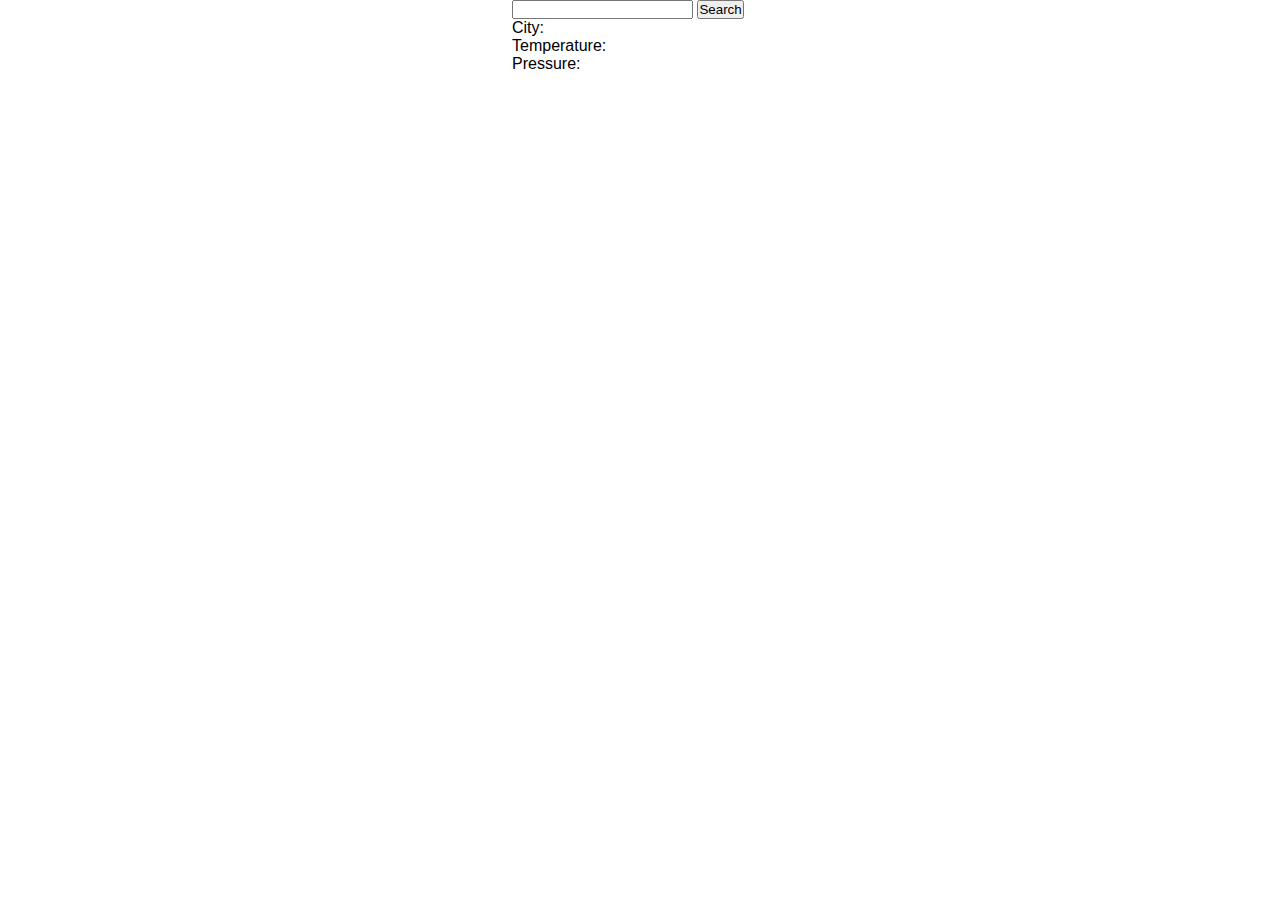
==== WeatherUpp/index.html @ 52fbe9fd "feat: implement searchWeather function" ====
<!DOCTYPE html>
<html lang="en">
<head>
    <meta charset="UTF-8">
    <meta name="viewport" content="width=device-width, initial-scale=1.0">
    <meta http-equiv="X-UA-Compatible" content="ie=edge">
    <link rel="stylesheet" href="./assets/styles.css">
    <title>Weather</title>
</head>
<body>
    <main>
        <div class="content-wrapper">
            <input class="search-input" type="search">
            <button class="search-button">Search</button>
            <div class="error"></div>
            <div class="data-wrapper">
                <div class="parameter-wrapper">
                    <span class="parameter">
                        Сity:
                    </span>
                    <span class="parameter">
                        Temperature:
                    </span>
                    <span class="parameter">
                        Pressure:
                    </span>
                </div>
                <div class="value-wrapper">
                    <span class="value value-city"></span>
                    <span class="value value-temperature"></span>
                    <span class="value value-pressure"></span>
                </div>           
            </div>
        </div>
    </main>
    <script src="./src/index.js"></script>
</body>
</html>
---- WeatherUpp/assets/styles.css ----
* {
    margin: 0px;
    padding: 0px;
    box-sizing: border-box;
    font-family: sans-serif;
  }
  
.content-wrapper{
    width: 20%;
    margin: auto;
}
.error{
    color: red;
}
.data-wrapper{
    display: flex;
}
.parameter-wrapper{
    display: flex;
    flex-direction: column;
}
.parameter{

}
.value-wrapper{
    display: flex;
    flex-direction: column;
}
.value{

}
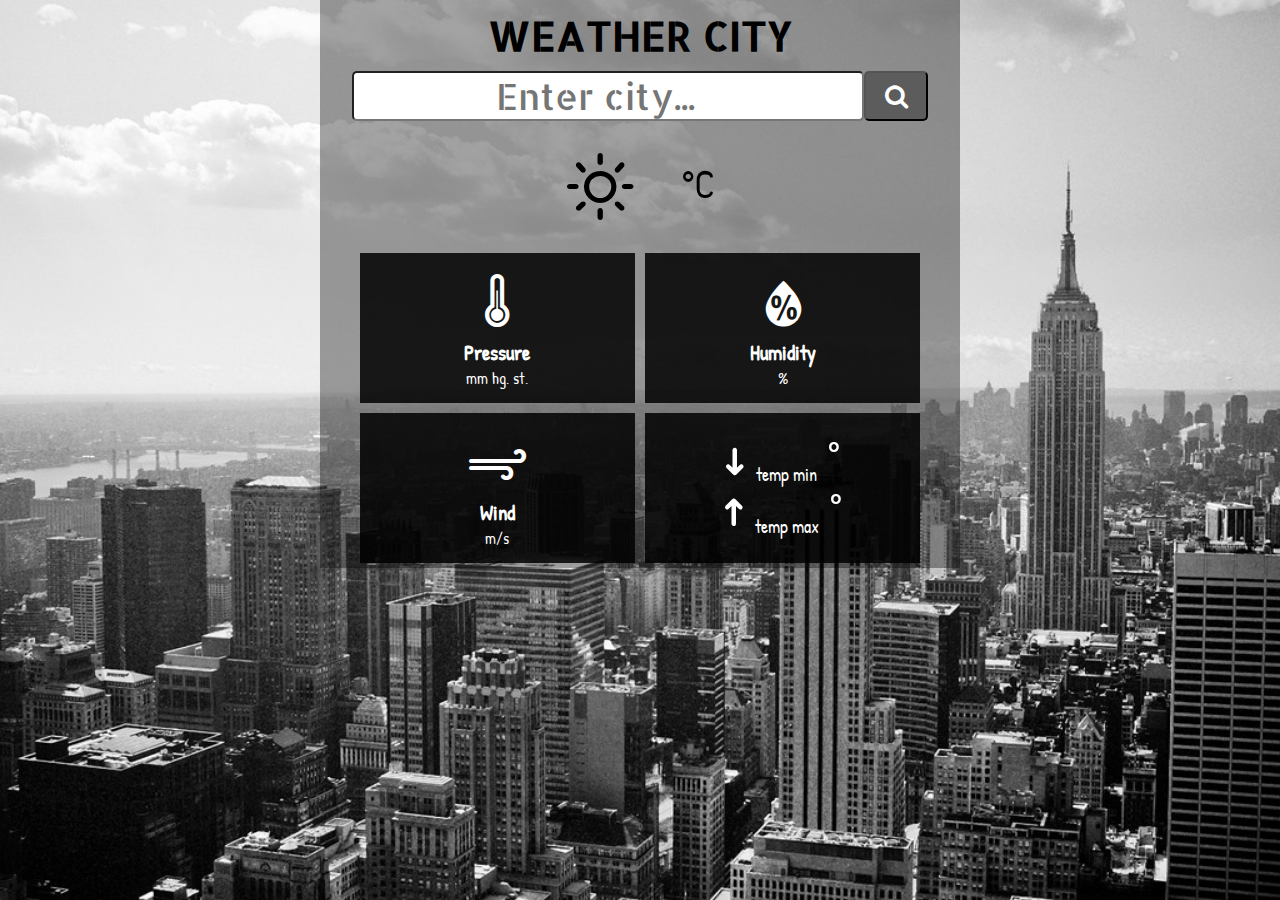
==== commit a225248c: "feat: implement styles for layout" ====
--- a/WeatherUpp/index.html
+++ b/WeatherUpp/index.html
@@ -1,38 +1,81 @@
 <!DOCTYPE html>
 <html lang="en">
+
 <head>
-    <meta charset="UTF-8">
-    <meta name="viewport" content="width=device-width, initial-scale=1.0">
-    <meta http-equiv="X-UA-Compatible" content="ie=edge">
-    <link rel="stylesheet" href="./assets/styles.css">
-    <title>Weather</title>
+  <meta charset="UTF-8">
+  <meta name="viewport" content="width=device-width, initial-scale=1.0">
+  <meta http-equiv="X-UA-Compatible" content="ie=edge">
+  <link rel="stylesheet" href="./assets/styles.css">
+  <link rel="stylesheet" href="./assets/weather-icons.min.css">
+  <link rel="stylesheet" href="https://cdnjs.cloudflare.com/ajax/libs/font-awesome/4.7.0/css/font-awesome.css">
+  <link href="https://fonts.googleapis.com/css?family=Acme|Allerta+Stencil|Patrick+Hand" rel="stylesheet">
+  <title>Weather</title>
+  <link rel="shortcut icon" href="./assets/favicon.png" type="image/x-icon">
 </head>
+
 <body>
-    <main>
-        <div class="content-wrapper">
-            <input class="search-input" type="search">
-            <button class="search-button">Search</button>
-            <div class="error"></div>
-            <div class="data-wrapper">
-                <div class="parameter-wrapper">
-                    <span class="parameter">
-                        Сity:
-                    </span>
-                    <span class="parameter">
-                        Temperature:
-                    </span>
-                    <span class="parameter">
-                        Pressure:
-                    </span>
-                </div>
-                <div class="value-wrapper">
-                    <span class="value value-city"></span>
-                    <span class="value value-temperature"></span>
-                    <span class="value value-pressure"></span>
-                </div>           
-            </div>
+  <main>
+    <div class="content-wrapper">
+      <h1 class="content-title">WEATHER CITY</h1>
+      <div class="search-wrapper">
+        <input class="search-input" type="search" placeholder="Enter city...">
+        <button class="search-button"><i class="fa fa-search" aria-hidden="true"></i></button>
+        <div class="error"></div>
+      </div>
+      <div class="city-wrapper">
+        <h2 class="city-name"></h2>
+        <span class="country-name"></span>
+        <div class="temp-wrapper">
+          <div class="weather-img">
+            <i class="wi wi-day-sunny"></i>
+          </div>
+          <span class="celsius-num"></span>
+          <div class="celsius-img">
+            <i class="wi wi-celsius"></i>
+          </div>
         </div>
-    </main>
-    <script src="./src/index.js"></script>
+        <h3 class="description"></h3>
+      </div>
+      <div class="data-wrapper">
+        <div class="data-item">
+          <div class="data-item__img">
+            <i class="wi wi-thermometer"></i>
+          </div>
+          <h3 class="data-item__title">Pressure</h3>
+          <span class="data-item__value pressure-value"></span><span>mm hg. st.</span>
+        </div>
+        <div class="data-item">
+          <div class="data-item__img">
+            <i class="wi wi-humidity"></i>
+          </div>
+          <h3 class="data-item__title">Humidity</h3>
+          <span class="data-item__value humidity-value"></span><span>%</span>
+        </div>
+        <div class="data-item">
+          <div class="data-item__img">
+            <i class="wi wi-strong-wind"></i>
+          </div>
+          <h3 class="data-item__title">Wind</h3>
+          <span class="data-item__value wind-value"> </span><span>m/s</span>
+        </div>
+        <div class="data-item">
+          <div class="data-item__elem">
+            <i class="wi wi-direction-down"></i>
+            <span class="temp-name">temp min</span>
+            <span class="temp-value temp-value-min"></span>
+            <i class="wi wi-degrees"></i>
+          </div>
+          <div class="data-item__elem">
+            <i class="wi wi-direction-up"></i>
+            <span class="temp-name">temp max</span>
+            <span class="temp-value temp-value-max"></span>
+            <i class="wi wi-degrees"></i>
+          </div>
+        </div>
+      </div>
+    </div>
+  </main>
+  <script src="./src/index.js"></script>
 </body>
+
 </html>--- a/WeatherUpp/assets/styles.css
+++ b/WeatherUpp/assets/styles.css
@@ -2,30 +2,140 @@
     margin: 0px;
     padding: 0px;
     box-sizing: border-box;
-    font-family: sans-serif;
+    font-family: 'Patrick Hand', cursive;
+    
   }
-  
+
+body{
+    background-image: url(bg-content.jpg);
+    background-size: 100% 100vh;
+  }
 .content-wrapper{
-    width: 20%;
+    width: 50%;
     margin: auto;
+    padding-top: 10px;
+    background-color: rgba(0, 0, 0, 0.357);
+}
+.content-title{
+    margin-bottom: 10px;
+    text-align: center;
+    font-size: 40px;
+    font-family: 'Allerta Stencil', sans-serif;
+}
+.search-wrapper{
+    height: 75px;
+    
+    display: flex;
+    justify-content: center;
+    flex-wrap: wrap;
+}
+.search-input{
+    width: 80%;
+    height: 50px;
+    font-size: 36px;
+    color: black;
+    text-align: center;
+    outline: none;
+    border-radius: 5px;   
+    font-family: 'Allerta Stencil', sans-serif;
+}
+.search-button{
+    width: 10%;
+    height: 50px;
+    border-radius: 5px;
+    color: rgb(255, 255, 255);
+    font-size: 25px;
+    background-color: rgb(92, 92, 92);
+    outline: none;
 }
 .error{
+    width: 80%;
+    font-size: 24px;
     color: red;
 }
-.data-wrapper{
-    display: flex;
-}
-.parameter-wrapper{
+.city-wrapper{
+    margin-bottom: 20px;
+
     display: flex;
     flex-direction: column;
+    align-items: center;
 }
-.parameter{
+.city-name{
+    font-family: 'Acme', sans-serif;
+    font-size: 40px;
+}
+.country-name{
+    font-family: 'Acme', sans-serif;
+}
+.description{
+    font-size: 26px;
+}
+.temp-wrapper{
+    display: flex;
+    justify-content: center;
+    align-items: center;
+}
+.weather-img{
+    font-size: 60px;
+    color: black;
+    margin-right: 50px;
+}
+.celsius-num{
+    font-size: 80px;
+    line-height: 60px;
+}
+.celsius-img{
+    width: 30px;
+    height: 30px;
+    color: black;
+    font-size: 55px;
 
+    display: flex;
+    justify-content: center;
+    align-items: center;
 }
-.value-wrapper{
+.data-wrapper{
+    color: white;
+
     display: flex;
+    justify-content: center;
+    align-items: center;
+    flex-wrap: wrap;
+}
+.data-item{
+    width: 43%;
+    height: 150px;
+    margin: 5px;
+    padding: 5px;
+    background-color: rgba(0, 0, 0, 0.851);
+
+    display: flex;
+    justify-content: center;
+    align-items: center;
     flex-direction: column;
 }
-.value{
-
+.data-item__img{
+    width: 70px;
+    height: 70px;
+    font-size: 46px;
+    
+    display: flex;
+    justify-content: center;
+    align-items: center;
+}
+.data-item__title{
+    font-size: 21px;
+}
+.data-item__value{
+    font-size: 24px;
+}
+.data-item__elem{
+    font-size: 52px;
+    line-height: 0;
+}
+.temp-name{
+    font-size: 18px;
+}
+.temp-value{
+    font-size: 35px;
 }--- a/WeatherUpp/assets/weather-icons.min.css
+++ b/WeatherUpp/assets/weather-icons.min.css
@@ -0,0 +1,41 @@
+/*!
+ *  Weather Icons 2.0
+ *  Updated August 1, 2015
+ *  Weather themed icons for Bootstrap
+ *  Author - Erik Flowers - erik@helloerik.com
+ *  Email: erik@helloerik.com
+ *  Twitter: http://twitter.com/Erik_UX
+ *  ------------------------------------------------------------------------------
+ *  Maintained at http://erikflowers.github.io/weather-icons
+ *
+ *  License
+ *  ------------------------------------------------------------------------------
+ *  - Font licensed under SIL OFL 1.1 -
+ *    http://scripts.sil.org/OFL
+ *  - CSS, SCSS and LESS are licensed under MIT License -
+ *    http://opensource.org/licenses/mit-license.html
+ *  - Documentation licensed under CC BY 3.0 -
+ *    http://creativecommons.org/licenses/by/3.0/
+ *  - Inspired by and works great as a companion with Font Awesome
+ *    "Font Awesome by Dave Gandy - http://fontawesome.io"
+ *//*!
+ *  Weather Icons 2.0
+ *  Updated August 1, 2015
+ *  Weather themed icons for Bootstrap
+ *  Author - Erik Flowers - erik@helloerik.com
+ *  Email: erik@helloerik.com
+ *  Twitter: http://twitter.com/Erik_UX
+ *  ------------------------------------------------------------------------------
+ *  Maintained at http://erikflowers.github.io/weather-icons
+ *
+ *  License
+ *  ------------------------------------------------------------------------------
+ *  - Font licensed under SIL OFL 1.1 -
+ *    http://scripts.sil.org/OFL
+ *  - CSS, SCSS and LESS are licensed under MIT License -
+ *    http://opensource.org/licenses/mit-license.html
+ *  - Documentation licensed under CC BY 3.0 -
+ *    http://creativecommons.org/licenses/by/3.0/
+ *  - Inspired by and works great as a companion with Font Awesome
+ *    "Font Awesome by Dave Gandy - http://fontawesome.io"
+ */@font-face{font-family:weathericons;src:url(../font/weathericons-regular-webfont.eot);src:url(../font/weathericons-regular-webfont.eot?#iefix) format('embedded-opentype'),url(../font/weathericons-regular-webfont.woff2) format('woff2'),url(../font/weathericons-regular-webfont.woff) format('woff'),url(../font/weathericons-regular-webfont.ttf) format('truetype'),url(../font/weathericons-regular-webfont.svg#weather_iconsregular) format('svg');font-weight:400;font-style:normal}.wi{display:inline-block;font-family:weathericons;font-style:normal;font-weight:400;line-height:1;-webkit-font-smoothing:antialiased;-moz-osx-font-smoothing:grayscale}.wi-fw{text-align:center;width:1.4em}.wi-rotate-90{filter:progid:DXImageTransform.Microsoft.BasicImage(rotation=1);-webkit-transform:rotate(90deg);-ms-transform:rotate(90deg);transform:rotate(90deg)}.wi-rotate-180{filter:progid:DXImageTransform.Microsoft.BasicImage(rotation=2);-webkit-transform:rotate(180deg);-ms-transform:rotate(180deg);transform:rotate(180deg)}.wi-rotate-270{filter:progid:DXImageTransform.Microsoft.BasicImage(rotation=3);-webkit-transform:rotate(270deg);-ms-transform:rotate(270deg);transform:rotate(270deg)}.wi-flip-horizontal{filter:progid:DXImageTransform.Microsoft.BasicImage(rotation=0, mirror=1);-webkit-transform:scale(-1,1);-ms-transform:scale(-1,1);transform:scale(-1,1)}.wi-flip-vertical{filter:progid:DXImageTransform.Microsoft.BasicImage(rotation=2, mirror=1);-webkit-transform:scale(1,-1);-ms-transform:scale(1,-1);transform:scale(1,-1)}.wi-day-sunny:before{content:"\f00d"}.wi-day-cloudy:before{content:"\f002"}.wi-day-cloudy-gusts:before{content:"\f000"}.wi-day-cloudy-windy:before{content:"\f001"}.wi-day-fog:before{content:"\f003"}.wi-day-hail:before{content:"\f004"}.wi-day-haze:before{content:"\f0b6"}.wi-day-lightning:before{content:"\f005"}.wi-day-rain:before{content:"\f008"}.wi-day-rain-mix:before{content:"\f006"}.wi-day-rain-wind:before{content:"\f007"}.wi-day-showers:before{content:"\f009"}.wi-day-sleet:before{content:"\f0b2"}.wi-day-sleet-storm:before{content:"\f068"}.wi-day-snow:before{content:"\f00a"}.wi-day-snow-thunderstorm:before{content:"\f06b"}.wi-day-snow-wind:before{content:"\f065"}.wi-day-sprinkle:before{content:"\f00b"}.wi-day-storm-showers:before{content:"\f00e"}.wi-day-sunny-overcast:before{content:"\f00c"}.wi-day-thunderstorm:before{content:"\f010"}.wi-day-windy:before{content:"\f085"}.wi-solar-eclipse:before{content:"\f06e"}.wi-hot:before{content:"\f072"}.wi-day-cloudy-high:before{content:"\f07d"}.wi-day-light-wind:before{content:"\f0c4"}.wi-night-clear:before{content:"\f02e"}.wi-night-alt-cloudy:before{content:"\f086"}.wi-night-alt-cloudy-gusts:before{content:"\f022"}.wi-night-alt-cloudy-windy:before{content:"\f023"}.wi-night-alt-hail:before{content:"\f024"}.wi-night-alt-lightning:before{content:"\f025"}.wi-night-alt-rain:before{content:"\f028"}.wi-night-alt-rain-mix:before{content:"\f026"}.wi-night-alt-rain-wind:before{content:"\f027"}.wi-night-alt-showers:before{content:"\f029"}.wi-night-alt-sleet:before{content:"\f0b4"}.wi-night-alt-sleet-storm:before{content:"\f06a"}.wi-night-alt-snow:before{content:"\f02a"}.wi-night-alt-snow-thunderstorm:before{content:"\f06d"}.wi-night-alt-snow-wind:before{content:"\f067"}.wi-night-alt-sprinkle:before{content:"\f02b"}.wi-night-alt-storm-showers:before{content:"\f02c"}.wi-night-alt-thunderstorm:before{content:"\f02d"}.wi-night-cloudy:before{content:"\f031"}.wi-night-cloudy-gusts:before{content:"\f02f"}.wi-night-cloudy-windy:before{content:"\f030"}.wi-night-fog:before{content:"\f04a"}.wi-night-hail:before{content:"\f032"}.wi-night-lightning:before{content:"\f033"}.wi-night-partly-cloudy:before{content:"\f083"}.wi-night-rain:before{content:"\f036"}.wi-night-rain-mix:before{content:"\f034"}.wi-night-rain-wind:before{content:"\f035"}.wi-night-showers:before{content:"\f037"}.wi-night-sleet:before{content:"\f0b3"}.wi-night-sleet-storm:before{content:"\f069"}.wi-night-snow:before{content:"\f038"}.wi-night-snow-thunderstorm:before{content:"\f06c"}.wi-night-snow-wind:before{content:"\f066"}.wi-night-sprinkle:before{content:"\f039"}.wi-night-storm-showers:before{content:"\f03a"}.wi-night-thunderstorm:before{content:"\f03b"}.wi-lunar-eclipse:before{content:"\f070"}.wi-stars:before{content:"\f077"}.wi-storm-showers:before{content:"\f01d"}.wi-thunderstorm:before{content:"\f01e"}.wi-night-alt-cloudy-high:before{content:"\f07e"}.wi-night-cloudy-high:before{content:"\f080"}.wi-night-alt-partly-cloudy:before{content:"\f081"}.wi-cloud:before{content:"\f041"}.wi-cloudy:before{content:"\f013"}.wi-cloudy-gusts:before{content:"\f011"}.wi-cloudy-windy:before{content:"\f012"}.wi-fog:before{content:"\f014"}.wi-hail:before{content:"\f015"}.wi-rain:before{content:"\f019"}.wi-rain-mix:before{content:"\f017"}.wi-rain-wind:before{content:"\f018"}.wi-showers:before{content:"\f01a"}.wi-sleet:before{content:"\f0b5"}.wi-snow:before{content:"\f01b"}.wi-sprinkle:before{content:"\f01c"}.wi-storm-showers:before{content:"\f01d"}.wi-thunderstorm:before{content:"\f01e"}.wi-snow-wind:before{content:"\f064"}.wi-snow:before{content:"\f01b"}.wi-smog:before{content:"\f074"}.wi-smoke:before{content:"\f062"}.wi-lightning:before{content:"\f016"}.wi-raindrops:before{content:"\f04e"}.wi-raindrop:before{content:"\f078"}.wi-dust:before{content:"\f063"}.wi-snowflake-cold:before{content:"\f076"}.wi-windy:before{content:"\f021"}.wi-strong-wind:before{content:"\f050"}.wi-sandstorm:before{content:"\f082"}.wi-earthquake:before{content:"\f0c6"}.wi-fire:before{content:"\f0c7"}.wi-flood:before{content:"\f07c"}.wi-meteor:before{content:"\f071"}.wi-tsunami:before{content:"\f0c5"}.wi-volcano:before{content:"\f0c8"}.wi-hurricane:before{content:"\f073"}.wi-tornado:before{content:"\f056"}.wi-small-craft-advisory:before{content:"\f0cc"}.wi-gale-warning:before{content:"\f0cd"}.wi-storm-warning:before{content:"\f0ce"}.wi-hurricane-warning:before{content:"\f0cf"}.wi-wind-direction:before{content:"\f0b1"}.wi-alien:before{content:"\f075"}.wi-celsius:before{content:"\f03c"}.wi-fahrenheit:before{content:"\f045"}.wi-degrees:before{content:"\f042"}.wi-thermometer:before{content:"\f055"}.wi-thermometer-exterior:before{content:"\f053"}.wi-thermometer-internal:before{content:"\f054"}.wi-cloud-down:before{content:"\f03d"}.wi-cloud-up:before{content:"\f040"}.wi-cloud-refresh:before{content:"\f03e"}.wi-horizon:before{content:"\f047"}.wi-horizon-alt:before{content:"\f046"}.wi-sunrise:before{content:"\f051"}.wi-sunset:before{content:"\f052"}.wi-moonrise:before{content:"\f0c9"}.wi-moonset:before{content:"\f0ca"}.wi-refresh:before{content:"\f04c"}.wi-refresh-alt:before{content:"\f04b"}.wi-umbrella:before{content:"\f084"}.wi-barometer:before{content:"\f079"}.wi-humidity:before{content:"\f07a"}.wi-na:before{content:"\f07b"}.wi-train:before{content:"\f0cb"}.wi-moon-new:before{content:"\f095"}.wi-moon-waxing-crescent-1:before{content:"\f096"}.wi-moon-waxing-crescent-2:before{content:"\f097"}.wi-moon-waxing-crescent-3:before{content:"\f098"}.wi-moon-waxing-crescent-4:before{content:"\f099"}.wi-moon-waxing-crescent-5:before{content:"\f09a"}.wi-moon-waxing-crescent-6:before{content:"\f09b"}.wi-moon-first-quarter:before{content:"\f09c"}.wi-moon-waxing-gibbous-1:before{content:"\f09d"}.wi-moon-waxing-gibbous-2:before{content:"\f09e"}.wi-moon-waxing-gibbous-3:before{content:"\f09f"}.wi-moon-waxing-gibbous-4:before{content:"\f0a0"}.wi-moon-waxing-gibbous-5:before{content:"\f0a1"}.wi-moon-waxing-gibbous-6:before{content:"\f0a2"}.wi-moon-full:before{content:"\f0a3"}.wi-moon-waning-gibbous-1:before{content:"\f0a4"}.wi-moon-waning-gibbous-2:before{content:"\f0a5"}.wi-moon-waning-gibbous-3:before{content:"\f0a6"}.wi-moon-waning-gibbous-4:before{content:"\f0a7"}.wi-moon-waning-gibbous-5:before{content:"\f0a8"}.wi-moon-waning-gibbous-6:before{content:"\f0a9"}.wi-moon-third-quarter:before{content:"\f0aa"}.wi-moon-waning-crescent-1:before{content:"\f0ab"}.wi-moon-waning-crescent-2:before{content:"\f0ac"}.wi-moon-waning-crescent-3:before{content:"\f0ad"}.wi-moon-waning-crescent-4:before{content:"\f0ae"}.wi-moon-waning-crescent-5:before{content:"\f0af"}.wi-moon-waning-crescent-6:before{content:"\f0b0"}.wi-moon-alt-new:before{content:"\f0eb"}.wi-moon-alt-waxing-crescent-1:before{content:"\f0d0"}.wi-moon-alt-waxing-crescent-2:before{content:"\f0d1"}.wi-moon-alt-waxing-crescent-3:before{content:"\f0d2"}.wi-moon-alt-waxing-crescent-4:before{content:"\f0d3"}.wi-moon-alt-waxing-crescent-5:before{content:"\f0d4"}.wi-moon-alt-waxing-crescent-6:before{content:"\f0d5"}.wi-moon-alt-first-quarter:before{content:"\f0d6"}.wi-moon-alt-waxing-gibbous-1:before{content:"\f0d7"}.wi-moon-alt-waxing-gibbous-2:before{content:"\f0d8"}.wi-moon-alt-waxing-gibbous-3:before{content:"\f0d9"}.wi-moon-alt-waxing-gibbous-4:before{content:"\f0da"}.wi-moon-alt-waxing-gibbous-5:before{content:"\f0db"}.wi-moon-alt-waxing-gibbous-6:before{content:"\f0dc"}.wi-moon-alt-full:before{content:"\f0dd"}.wi-moon-alt-waning-gibbous-1:before{content:"\f0de"}.wi-moon-alt-waning-gibbous-2:before{content:"\f0df"}.wi-moon-alt-waning-gibbous-3:before{content:"\f0e0"}.wi-moon-alt-waning-gibbous-4:before{content:"\f0e1"}.wi-moon-alt-waning-gibbous-5:before{content:"\f0e2"}.wi-moon-alt-waning-gibbous-6:before{content:"\f0e3"}.wi-moon-alt-third-quarter:before{content:"\f0e4"}.wi-moon-alt-waning-crescent-1:before{content:"\f0e5"}.wi-moon-alt-waning-crescent-2:before{content:"\f0e6"}.wi-moon-alt-waning-crescent-3:before{content:"\f0e7"}.wi-moon-alt-waning-crescent-4:before{content:"\f0e8"}.wi-moon-alt-waning-crescent-5:before{content:"\f0e9"}.wi-moon-alt-waning-crescent-6:before{content:"\f0ea"}.wi-moon-0:before{content:"\f095"}.wi-moon-1:before{content:"\f096"}.wi-moon-2:before{content:"\f097"}.wi-moon-3:before{content:"\f098"}.wi-moon-4:before{content:"\f099"}.wi-moon-5:before{content:"\f09a"}.wi-moon-6:before{content:"\f09b"}.wi-moon-7:before{content:"\f09c"}.wi-moon-8:before{content:"\f09d"}.wi-moon-9:before{content:"\f09e"}.wi-moon-10:before{content:"\f09f"}.wi-moon-11:before{content:"\f0a0"}.wi-moon-12:before{content:"\f0a1"}.wi-moon-13:before{content:"\f0a2"}.wi-moon-14:before{content:"\f0a3"}.wi-moon-15:before{content:"\f0a4"}.wi-moon-16:before{content:"\f0a5"}.wi-moon-17:before{content:"\f0a6"}.wi-moon-18:before{content:"\f0a7"}.wi-moon-19:before{content:"\f0a8"}.wi-moon-20:before{content:"\f0a9"}.wi-moon-21:before{content:"\f0aa"}.wi-moon-22:before{content:"\f0ab"}.wi-moon-23:before{content:"\f0ac"}.wi-moon-24:before{content:"\f0ad"}.wi-moon-25:before{content:"\f0ae"}.wi-moon-26:before{content:"\f0af"}.wi-moon-27:before{content:"\f0b0"}.wi-time-1:before{content:"\f08a"}.wi-time-2:before{content:"\f08b"}.wi-time-3:before{content:"\f08c"}.wi-time-4:before{content:"\f08d"}.wi-time-5:before{content:"\f08e"}.wi-time-6:before{content:"\f08f"}.wi-time-7:before{content:"\f090"}.wi-time-8:before{content:"\f091"}.wi-time-9:before{content:"\f092"}.wi-time-10:before{content:"\f093"}.wi-time-11:before{content:"\f094"}.wi-time-12:before{content:"\f089"}.wi-direction-up:before{content:"\f058"}.wi-direction-up-right:before{content:"\f057"}.wi-direction-right:before{content:"\f04d"}.wi-direction-down-right:before{content:"\f088"}.wi-direction-down:before{content:"\f044"}.wi-direction-down-left:before{content:"\f043"}.wi-direction-left:before{content:"\f048"}.wi-direction-up-left:before{content:"\f087"}.wi-wind-beaufort-0:before{content:"\f0b7"}.wi-wind-beaufort-1:before{content:"\f0b8"}.wi-wind-beaufort-2:before{content:"\f0b9"}.wi-wind-beaufort-3:before{content:"\f0ba"}.wi-wind-beaufort-4:before{content:"\f0bb"}.wi-wind-beaufort-5:before{content:"\f0bc"}.wi-wind-beaufort-6:before{content:"\f0bd"}.wi-wind-beaufort-7:before{content:"\f0be"}.wi-wind-beaufort-8:before{content:"\f0bf"}.wi-wind-beaufort-9:before{content:"\f0c0"}.wi-wind-beaufort-10:before{content:"\f0c1"}.wi-wind-beaufort-11:before{content:"\f0c2"}.wi-wind-beaufort-12:before{content:"\f0c3"}.wi-yahoo-0:before{content:"\f056"}.wi-yahoo-1:before{content:"\f00e"}.wi-yahoo-2:before{content:"\f073"}.wi-yahoo-3:before{content:"\f01e"}.wi-yahoo-4:before{content:"\f01e"}.wi-yahoo-5:before{content:"\f017"}.wi-yahoo-6:before{content:"\f017"}.wi-yahoo-7:before{content:"\f017"}.wi-yahoo-8:before{content:"\f015"}.wi-yahoo-9:before{content:"\f01a"}.wi-yahoo-10:before{content:"\f015"}.wi-yahoo-11:before{content:"\f01a"}.wi-yahoo-12:before{content:"\f01a"}.wi-yahoo-13:before{content:"\f01b"}.wi-yahoo-14:before{content:"\f00a"}.wi-yahoo-15:before{content:"\f064"}.wi-yahoo-16:before{content:"\f01b"}.wi-yahoo-17:before{content:"\f015"}.wi-yahoo-18:before{content:"\f017"}.wi-yahoo-19:before{content:"\f063"}.wi-yahoo-20:before{content:"\f014"}.wi-yahoo-21:before{content:"\f021"}.wi-yahoo-22:before{content:"\f062"}.wi-yahoo-23:before{content:"\f050"}.wi-yahoo-24:before{content:"\f050"}.wi-yahoo-25:before{content:"\f076"}.wi-yahoo-26:before{content:"\f013"}.wi-yahoo-27:before{content:"\f031"}.wi-yahoo-28:before{content:"\f002"}.wi-yahoo-29:before{content:"\f031"}.wi-yahoo-30:before{content:"\f002"}.wi-yahoo-31:before{content:"\f02e"}.wi-yahoo-32:before{content:"\f00d"}.wi-yahoo-33:before{content:"\f083"}.wi-yahoo-34:before{content:"\f00c"}.wi-yahoo-35:before{content:"\f017"}.wi-yahoo-36:before{content:"\f072"}.wi-yahoo-37:before{content:"\f00e"}.wi-yahoo-38:before{content:"\f00e"}.wi-yahoo-39:before{content:"\f00e"}.wi-yahoo-40:before{content:"\f01a"}.wi-yahoo-41:before{content:"\f064"}.wi-yahoo-42:before{content:"\f01b"}.wi-yahoo-43:before{content:"\f064"}.wi-yahoo-44:before{content:"\f00c"}.wi-yahoo-45:before{content:"\f00e"}.wi-yahoo-46:before{content:"\f01b"}.wi-yahoo-47:before{content:"\f00e"}.wi-yahoo-3200:before{content:"\f077"}.wi-forecast-io-clear-day:before{content:"\f00d"}.wi-forecast-io-clear-night:before{content:"\f02e"}.wi-forecast-io-rain:before{content:"\f019"}.wi-forecast-io-snow:before{content:"\f01b"}.wi-forecast-io-sleet:before{content:"\f0b5"}.wi-forecast-io-wind:before{content:"\f050"}.wi-forecast-io-fog:before{content:"\f014"}.wi-forecast-io-cloudy:before{content:"\f013"}.wi-forecast-io-partly-cloudy-day:before{content:"\f002"}.wi-forecast-io-partly-cloudy-night:before{content:"\f031"}.wi-forecast-io-hail:before{content:"\f015"}.wi-forecast-io-thunderstorm:before{content:"\f01e"}.wi-forecast-io-tornado:before{content:"\f056"}.wi-wmo4680-00:before,.wi-wmo4680-0:before{content:"\f055"}.wi-wmo4680-01:before,.wi-wmo4680-1:before{content:"\f013"}.wi-wmo4680-02:before,.wi-wmo4680-2:before{content:"\f055"}.wi-wmo4680-03:before,.wi-wmo4680-3:before{content:"\f013"}.wi-wmo4680-04:before,.wi-wmo4680-4:before{content:"\f014"}.wi-wmo4680-05:before,.wi-wmo4680-5:before{content:"\f014"}.wi-wmo4680-10:before{content:"\f014"}.wi-wmo4680-11:before{content:"\f014"}.wi-wmo4680-12:before{content:"\f016"}.wi-wmo4680-18:before{content:"\f050"}.wi-wmo4680-20:before{content:"\f014"}.wi-wmo4680-21:before{content:"\f017"}.wi-wmo4680-22:before{content:"\f017"}.wi-wmo4680-23:before{content:"\f019"}.wi-wmo4680-24:before{content:"\f01b"}.wi-wmo4680-25:before{content:"\f015"}.wi-wmo4680-26:before{content:"\f01e"}.wi-wmo4680-27:before{content:"\f063"}.wi-wmo4680-28:before{content:"\f063"}.wi-wmo4680-29:before{content:"\f063"}.wi-wmo4680-30:before{content:"\f014"}.wi-wmo4680-31:before{content:"\f014"}.wi-wmo4680-32:before{content:"\f014"}.wi-wmo4680-33:before{content:"\f014"}.wi-wmo4680-34:before{content:"\f014"}.wi-wmo4680-35:before{content:"\f014"}.wi-wmo4680-40:before{content:"\f017"}.wi-wmo4680-41:before{content:"\f01c"}.wi-wmo4680-42:before{content:"\f019"}.wi-wmo4680-43:before{content:"\f01c"}.wi-wmo4680-44:before{content:"\f019"}.wi-wmo4680-45:before{content:"\f015"}.wi-wmo4680-46:before{content:"\f015"}.wi-wmo4680-47:before{content:"\f01b"}.wi-wmo4680-48:before{content:"\f01b"}.wi-wmo4680-50:before{content:"\f01c"}.wi-wmo4680-51:before{content:"\f01c"}.wi-wmo4680-52:before{content:"\f019"}.wi-wmo4680-53:before{content:"\f019"}.wi-wmo4680-54:before{content:"\f076"}.wi-wmo4680-55:before{content:"\f076"}.wi-wmo4680-56:before{content:"\f076"}.wi-wmo4680-57:before{content:"\f01c"}.wi-wmo4680-58:before{content:"\f019"}.wi-wmo4680-60:before{content:"\f01c"}.wi-wmo4680-61:before{content:"\f01c"}.wi-wmo4680-62:before{content:"\f019"}.wi-wmo4680-63:before{content:"\f019"}.wi-wmo4680-64:before{content:"\f015"}.wi-wmo4680-65:before{content:"\f015"}.wi-wmo4680-66:before{content:"\f015"}.wi-wmo4680-67:before{content:"\f017"}.wi-wmo4680-68:before{content:"\f017"}.wi-wmo4680-70:before{content:"\f01b"}.wi-wmo4680-71:before{content:"\f01b"}.wi-wmo4680-72:before{content:"\f01b"}.wi-wmo4680-73:before{content:"\f01b"}.wi-wmo4680-74:before{content:"\f076"}.wi-wmo4680-75:before{content:"\f076"}.wi-wmo4680-76:before{content:"\f076"}.wi-wmo4680-77:before{content:"\f01b"}.wi-wmo4680-78:before{content:"\f076"}.wi-wmo4680-80:before{content:"\f019"}.wi-wmo4680-81:before{content:"\f01c"}.wi-wmo4680-82:before{content:"\f019"}.wi-wmo4680-83:before{content:"\f019"}.wi-wmo4680-84:before{content:"\f01d"}.wi-wmo4680-85:before{content:"\f017"}.wi-wmo4680-86:before{content:"\f017"}.wi-wmo4680-87:before{content:"\f017"}.wi-wmo4680-89:before{content:"\f015"}.wi-wmo4680-90:before{content:"\f016"}.wi-wmo4680-91:before{content:"\f01d"}.wi-wmo4680-92:before{content:"\f01e"}.wi-wmo4680-93:before{content:"\f01e"}.wi-wmo4680-94:before{content:"\f016"}.wi-wmo4680-95:before{content:"\f01e"}.wi-wmo4680-96:before{content:"\f01e"}.wi-wmo4680-99:before{content:"\f056"}.wi-owm-200:before{content:"\f01e"}.wi-owm-201:before{content:"\f01e"}.wi-owm-202:before{content:"\f01e"}.wi-owm-210:before{content:"\f016"}.wi-owm-211:before{content:"\f016"}.wi-owm-212:before{content:"\f016"}.wi-owm-221:before{content:"\f016"}.wi-owm-230:before{content:"\f01e"}.wi-owm-231:before{content:"\f01e"}.wi-owm-232:before{content:"\f01e"}.wi-owm-300:before{content:"\f01c"}.wi-owm-301:before{content:"\f01c"}.wi-owm-302:before{content:"\f019"}.wi-owm-310:before{content:"\f017"}.wi-owm-311:before{content:"\f019"}.wi-owm-312:before{content:"\f019"}.wi-owm-313:before{content:"\f01a"}.wi-owm-314:before{content:"\f019"}.wi-owm-321:before{content:"\f01c"}.wi-owm-500:before{content:"\f01c"}.wi-owm-501:before{content:"\f019"}.wi-owm-502:before{content:"\f019"}.wi-owm-503:before{content:"\f019"}.wi-owm-504:before{content:"\f019"}.wi-owm-511:before{content:"\f017"}.wi-owm-520:before{content:"\f01a"}.wi-owm-521:before{content:"\f01a"}.wi-owm-522:before{content:"\f01a"}.wi-owm-531:before{content:"\f01d"}.wi-owm-600:before{content:"\f01b"}.wi-owm-601:before{content:"\f01b"}.wi-owm-602:before{content:"\f0b5"}.wi-owm-611:before{content:"\f017"}.wi-owm-612:before{content:"\f017"}.wi-owm-615:before{content:"\f017"}.wi-owm-616:before{content:"\f017"}.wi-owm-620:before{content:"\f017"}.wi-owm-621:before{content:"\f01b"}.wi-owm-622:before{content:"\f01b"}.wi-owm-701:before{content:"\f01a"}.wi-owm-711:before{content:"\f062"}.wi-owm-721:before{content:"\f0b6"}.wi-owm-731:before{content:"\f063"}.wi-owm-741:before{content:"\f014"}.wi-owm-761:before{content:"\f063"}.wi-owm-762:before{content:"\f063"}.wi-owm-771:before{content:"\f011"}.wi-owm-781:before{content:"\f056"}.wi-owm-800:before{content:"\f00d"}.wi-owm-801:before{content:"\f011"}.wi-owm-802:before{content:"\f011"}.wi-owm-803:before{content:"\f012"}.wi-owm-804:before{content:"\f013"}.wi-owm-900:before{content:"\f056"}.wi-owm-901:before{content:"\f01d"}.wi-owm-902:before{content:"\f073"}.wi-owm-903:before{content:"\f076"}.wi-owm-904:before{content:"\f072"}.wi-owm-905:before{content:"\f021"}.wi-owm-906:before{content:"\f015"}.wi-owm-957:before{content:"\f050"}.wi-owm-day-200:before{content:"\f010"}.wi-owm-day-201:before{content:"\f010"}.wi-owm-day-202:before{content:"\f010"}.wi-owm-day-210:before{content:"\f005"}.wi-owm-day-211:before{content:"\f005"}.wi-owm-day-212:before{content:"\f005"}.wi-owm-day-221:before{content:"\f005"}.wi-owm-day-230:before{content:"\f010"}.wi-owm-day-231:before{content:"\f010"}.wi-owm-day-232:before{content:"\f010"}.wi-owm-day-300:before{content:"\f00b"}.wi-owm-day-301:before{content:"\f00b"}.wi-owm-day-302:before{content:"\f008"}.wi-owm-day-310:before{content:"\f008"}.wi-owm-day-311:before{content:"\f008"}.wi-owm-day-312:before{content:"\f008"}.wi-owm-day-313:before{content:"\f008"}.wi-owm-day-314:before{content:"\f008"}.wi-owm-day-321:before{content:"\f00b"}.wi-owm-day-500:before{content:"\f00b"}.wi-owm-day-501:before{content:"\f008"}.wi-owm-day-502:before{content:"\f008"}.wi-owm-day-503:before{content:"\f008"}.wi-owm-day-504:before{content:"\f008"}.wi-owm-day-511:before{content:"\f006"}.wi-owm-day-520:before{content:"\f009"}.wi-owm-day-521:before{content:"\f009"}.wi-owm-day-522:before{content:"\f009"}.wi-owm-day-531:before{content:"\f00e"}.wi-owm-day-600:before{content:"\f00a"}.wi-owm-day-601:before{content:"\f0b2"}.wi-owm-day-602:before{content:"\f00a"}.wi-owm-day-611:before{content:"\f006"}.wi-owm-day-612:before{content:"\f006"}.wi-owm-day-615:before{content:"\f006"}.wi-owm-day-616:before{content:"\f006"}.wi-owm-day-620:before{content:"\f006"}.wi-owm-day-621:before{content:"\f00a"}.wi-owm-day-622:before{content:"\f00a"}.wi-owm-day-701:before{content:"\f009"}.wi-owm-day-711:before{content:"\f062"}.wi-owm-day-721:before{content:"\f0b6"}.wi-owm-day-731:before{content:"\f063"}.wi-owm-day-741:before{content:"\f003"}.wi-owm-day-761:before{content:"\f063"}.wi-owm-day-762:before{content:"\f063"}.wi-owm-day-781:before{content:"\f056"}.wi-owm-day-800:before{content:"\f00d"}.wi-owm-day-801:before{content:"\f000"}.wi-owm-day-802:before{content:"\f000"}.wi-owm-day-803:before{content:"\f000"}.wi-owm-day-804:before{content:"\f00c"}.wi-owm-day-900:before{content:"\f056"}.wi-owm-day-902:before{content:"\f073"}.wi-owm-day-903:before{content:"\f076"}.wi-owm-day-904:before{content:"\f072"}.wi-owm-day-906:before{content:"\f004"}.wi-owm-day-957:before{content:"\f050"}.wi-owm-night-200:before{content:"\f02d"}.wi-owm-night-201:before{content:"\f02d"}.wi-owm-night-202:before{content:"\f02d"}.wi-owm-night-210:before{content:"\f025"}.wi-owm-night-211:before{content:"\f025"}.wi-owm-night-212:before{content:"\f025"}.wi-owm-night-221:before{content:"\f025"}.wi-owm-night-230:before{content:"\f02d"}.wi-owm-night-231:before{content:"\f02d"}.wi-owm-night-232:before{content:"\f02d"}.wi-owm-night-300:before{content:"\f02b"}.wi-owm-night-301:before{content:"\f02b"}.wi-owm-night-302:before{content:"\f028"}.wi-owm-night-310:before{content:"\f028"}.wi-owm-night-311:before{content:"\f028"}.wi-owm-night-312:before{content:"\f028"}.wi-owm-night-313:before{content:"\f028"}.wi-owm-night-314:before{content:"\f028"}.wi-owm-night-321:before{content:"\f02b"}.wi-owm-night-500:before{content:"\f02b"}.wi-owm-night-501:before{content:"\f028"}.wi-owm-night-502:before{content:"\f028"}.wi-owm-night-503:before{content:"\f028"}.wi-owm-night-504:before{content:"\f028"}.wi-owm-night-511:before{content:"\f026"}.wi-owm-night-520:before{content:"\f029"}.wi-owm-night-521:before{content:"\f029"}.wi-owm-night-522:before{content:"\f029"}.wi-owm-night-531:before{content:"\f02c"}.wi-owm-night-600:before{content:"\f02a"}.wi-owm-night-601:before{content:"\f0b4"}.wi-owm-night-602:before{content:"\f02a"}.wi-owm-night-611:before{content:"\f026"}.wi-owm-night-612:before{content:"\f026"}.wi-owm-night-615:before{content:"\f026"}.wi-owm-night-616:before{content:"\f026"}.wi-owm-night-620:before{content:"\f026"}.wi-owm-night-621:before{content:"\f02a"}.wi-owm-night-622:before{content:"\f02a"}.wi-owm-night-701:before{content:"\f029"}.wi-owm-night-711:before{content:"\f062"}.wi-owm-night-721:before{content:"\f0b6"}.wi-owm-night-731:before{content:"\f063"}.wi-owm-night-741:before{content:"\f04a"}.wi-owm-night-761:before{content:"\f063"}.wi-owm-night-762:before{content:"\f063"}.wi-owm-night-781:before{content:"\f056"}.wi-owm-night-800:before{content:"\f02e"}.wi-owm-night-801:before{content:"\f022"}.wi-owm-night-802:before{content:"\f022"}.wi-owm-night-803:before{content:"\f022"}.wi-owm-night-804:before{content:"\f086"}.wi-owm-night-900:before{content:"\f056"}.wi-owm-night-902:before{content:"\f073"}.wi-owm-night-903:before{content:"\f076"}.wi-owm-night-904:before{content:"\f072"}.wi-owm-night-906:before{content:"\f024"}.wi-owm-night-957:before{content:"\f050"}.wi-wu-chanceflurries:before{content:"\f064"}.wi-wu-chancerain:before{content:"\f019"}.wi-wu-chancesleat:before{content:"\f0b5"}.wi-wu-chancesnow:before{content:"\f01b"}.wi-wu-chancetstorms:before{content:"\f01e"}.wi-wu-clear:before{content:"\f00d"}.wi-wu-cloudy:before{content:"\f002"}.wi-wu-flurries:before{content:"\f064"}.wi-wu-hazy:before{content:"\f0b6"}.wi-wu-mostlycloudy:before{content:"\f002"}.wi-wu-mostlysunny:before{content:"\f00d"}.wi-wu-partlycloudy:before{content:"\f002"}.wi-wu-partlysunny:before{content:"\f00d"}.wi-wu-rain:before{content:"\f01a"}.wi-wu-sleat:before{content:"\f0b5"}.wi-wu-snow:before{content:"\f01b"}.wi-wu-sunny:before{content:"\f00d"}.wi-wu-tstorms:before{content:"\f01e"}.wi-wu-unknown:before{content:"\f00d"}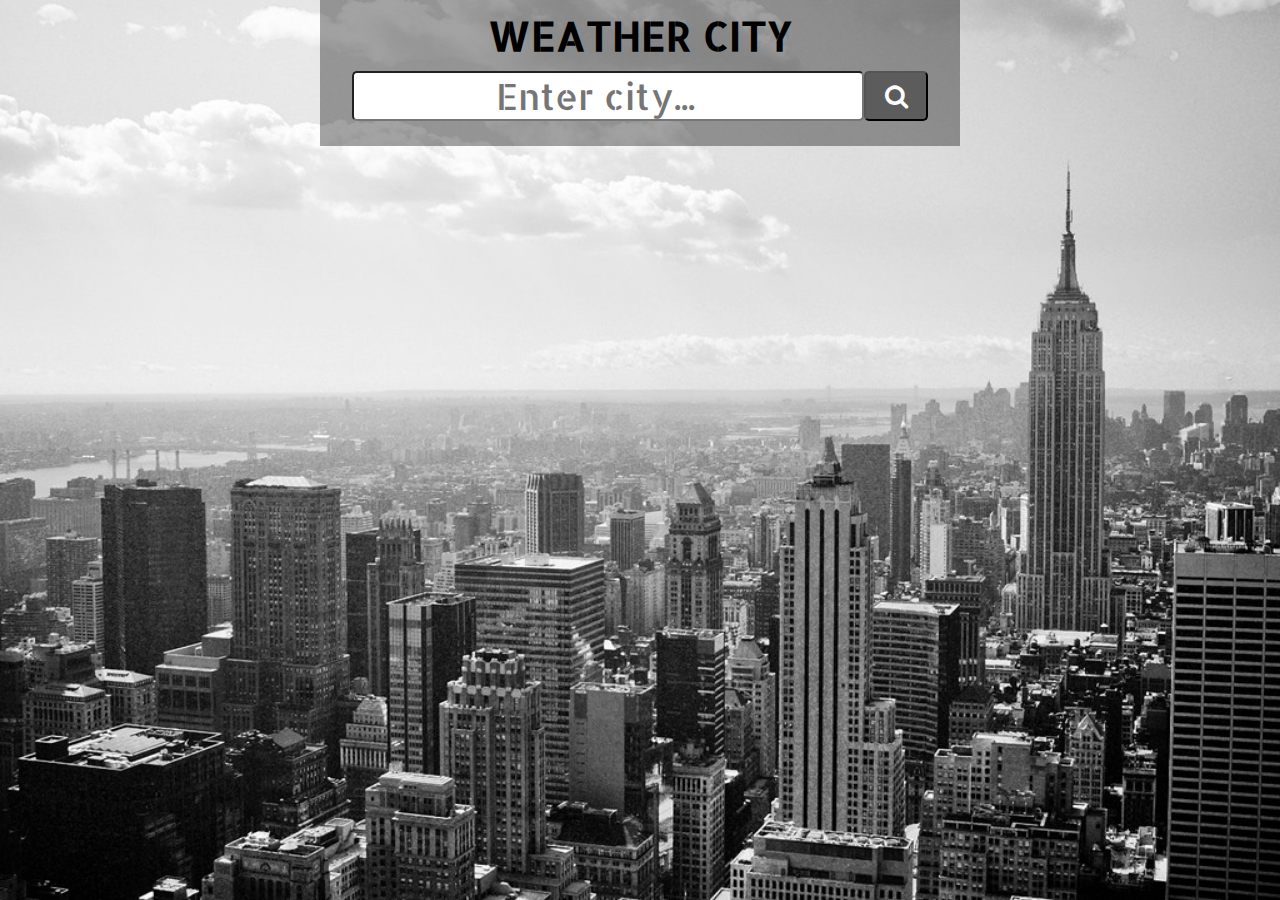
==== commit 1bfbba65: "feat: add features for weather searchimg" ====
--- a/WeatherUpp/index.html
+++ b/WeatherUpp/index.html
@@ -9,7 +9,7 @@
   <link rel="stylesheet" href="./assets/weather-icons.min.css">
   <link rel="stylesheet" href="https://cdnjs.cloudflare.com/ajax/libs/font-awesome/4.7.0/css/font-awesome.css">
   <link href="https://fonts.googleapis.com/css?family=Acme|Allerta+Stencil|Patrick+Hand" rel="stylesheet">
-  <title>Weather</title>
+  <title>Weather City</title>
   <link rel="shortcut icon" href="./assets/favicon.png" type="image/x-icon">
 </head>
 
@@ -22,57 +22,59 @@
         <button class="search-button"><i class="fa fa-search" aria-hidden="true"></i></button>
         <div class="error"></div>
       </div>
-      <div class="city-wrapper">
-        <h2 class="city-name"></h2>
-        <span class="country-name"></span>
-        <div class="temp-wrapper">
-          <div class="weather-img">
-            <i class="wi wi-day-sunny"></i>
+      <div class="block-view">
+        <div class="city-wrapper">
+          <h2 class="city-name"></h2>
+          <span class="country-name"></span>
+          <div class="temp-wrapper">
+            <img class="weather-img" src="" alt="weather_img">
+            <span class="celsius-num"></span>
+            <div class="celsius-img">
+              <i class="wi wi-celsius"></i>
+            </div>
           </div>
-          <span class="celsius-num"></span>
-          <div class="celsius-img">
-            <i class="wi wi-celsius"></i>
+          <h3 class="description"></h3>
+        </div>
+        <div class="data-wrapper">
+          <div class="data-item">
+            <div class="data-item__img">
+              <i class="wi wi-thermometer"></i>
+            </div>
+            <h3 class="data-item__title">Pressure</h3>
+            <span class="data-item__value pressure-value"></span><span>hPa</span>
+          </div>
+          <div class="data-item">
+            <div class="data-item__img">
+              <i class="wi wi-humidity"></i>
+            </div>
+            <h3 class="data-item__title">Humidity</h3>
+            <span class="data-item__value humidity-value"></span><span>%</span>
+          </div>
+          <div class="data-item">
+            <div class="data-item__img">
+              <i class="wi wi-strong-wind"></i>
+            </div>
+            <h3 class="data-item__title">Wind</h3>
+            <span class="data-item__value wind-value"> </span><span>meter/sec</span>
+          </div>
+          <div class="data-item">
+            <div class="data-item__elem">
+              <i class="wi wi-direction-down"></i>
+              <span class="temp-name">temp min</span>
+              <span class="temp-value temp-value-min"></span>
+              <i class="wi wi-degrees"></i>
+            </div>
+            <div class="data-item__elem">
+              <i class="wi wi-direction-up"></i>
+              <span class="temp-name">temp max</span>
+              <span class="temp-value temp-value-max"></span>
+              <i class="wi wi-degrees"></i>
+            </div>
           </div>
         </div>
-        <h3 class="description"></h3>
-      </div>
-      <div class="data-wrapper">
-        <div class="data-item">
-          <div class="data-item__img">
-            <i class="wi wi-thermometer"></i>
-          </div>
-          <h3 class="data-item__title">Pressure</h3>
-          <span class="data-item__value pressure-value"></span><span>mm hg. st.</span>
-        </div>
-        <div class="data-item">
-          <div class="data-item__img">
-            <i class="wi wi-humidity"></i>
-          </div>
-          <h3 class="data-item__title">Humidity</h3>
-          <span class="data-item__value humidity-value"></span><span>%</span>
-        </div>
-        <div class="data-item">
-          <div class="data-item__img">
-            <i class="wi wi-strong-wind"></i>
-          </div>
-          <h3 class="data-item__title">Wind</h3>
-          <span class="data-item__value wind-value"> </span><span>m/s</span>
-        </div>
-        <div class="data-item">
-          <div class="data-item__elem">
-            <i class="wi wi-direction-down"></i>
-            <span class="temp-name">temp min</span>
-            <span class="temp-value temp-value-min"></span>
-            <i class="wi wi-degrees"></i>
-          </div>
-          <div class="data-item__elem">
-            <i class="wi wi-direction-up"></i>
-            <span class="temp-name">temp max</span>
-            <span class="temp-value temp-value-max"></span>
-            <i class="wi wi-degrees"></i>
-          </div>
-        </div>
-      </div>
+    </div>
+    <div class="spinner block-view">
+      <i class="fa fa-spinner fa-pulse" aria-hidden="true"></i>
     </div>
   </main>
   <script src="./src/index.js"></script>
--- a/WeatherUpp/assets/styles.css
+++ b/WeatherUpp/assets/styles.css
@@ -52,9 +52,10 @@
     width: 80%;
     font-size: 24px;
     color: red;
+    text-align: center;
 }
 .city-wrapper{
-    margin-bottom: 20px;
+    margin-bottom: 5px;
 
     display: flex;
     flex-direction: column;
@@ -76,9 +77,11 @@
     align-items: center;
 }
 .weather-img{
-    font-size: 60px;
+    width: 100px;
+    height: 100px;
+    /* font-size: 60px;
     color: black;
-    margin-right: 50px;
+    margin-right: 50px; */
 }
 .celsius-num{
     font-size: 80px;
@@ -104,7 +107,7 @@
 }
 .data-item{
     width: 43%;
-    height: 150px;
+    height: 145px;
     margin: 5px;
     padding: 5px;
     background-color: rgba(0, 0, 0, 0.851);
@@ -117,7 +120,7 @@
 .data-item__img{
     width: 70px;
     height: 70px;
-    font-size: 46px;
+    font-size: 40px;
     
     display: flex;
     justify-content: center;
@@ -138,4 +141,11 @@
 }
 .temp-value{
     font-size: 35px;
+}
+.block-view{
+    display: none;
+}
+.spinner{
+    font-size: 40px;
+    text-align: center;
 }